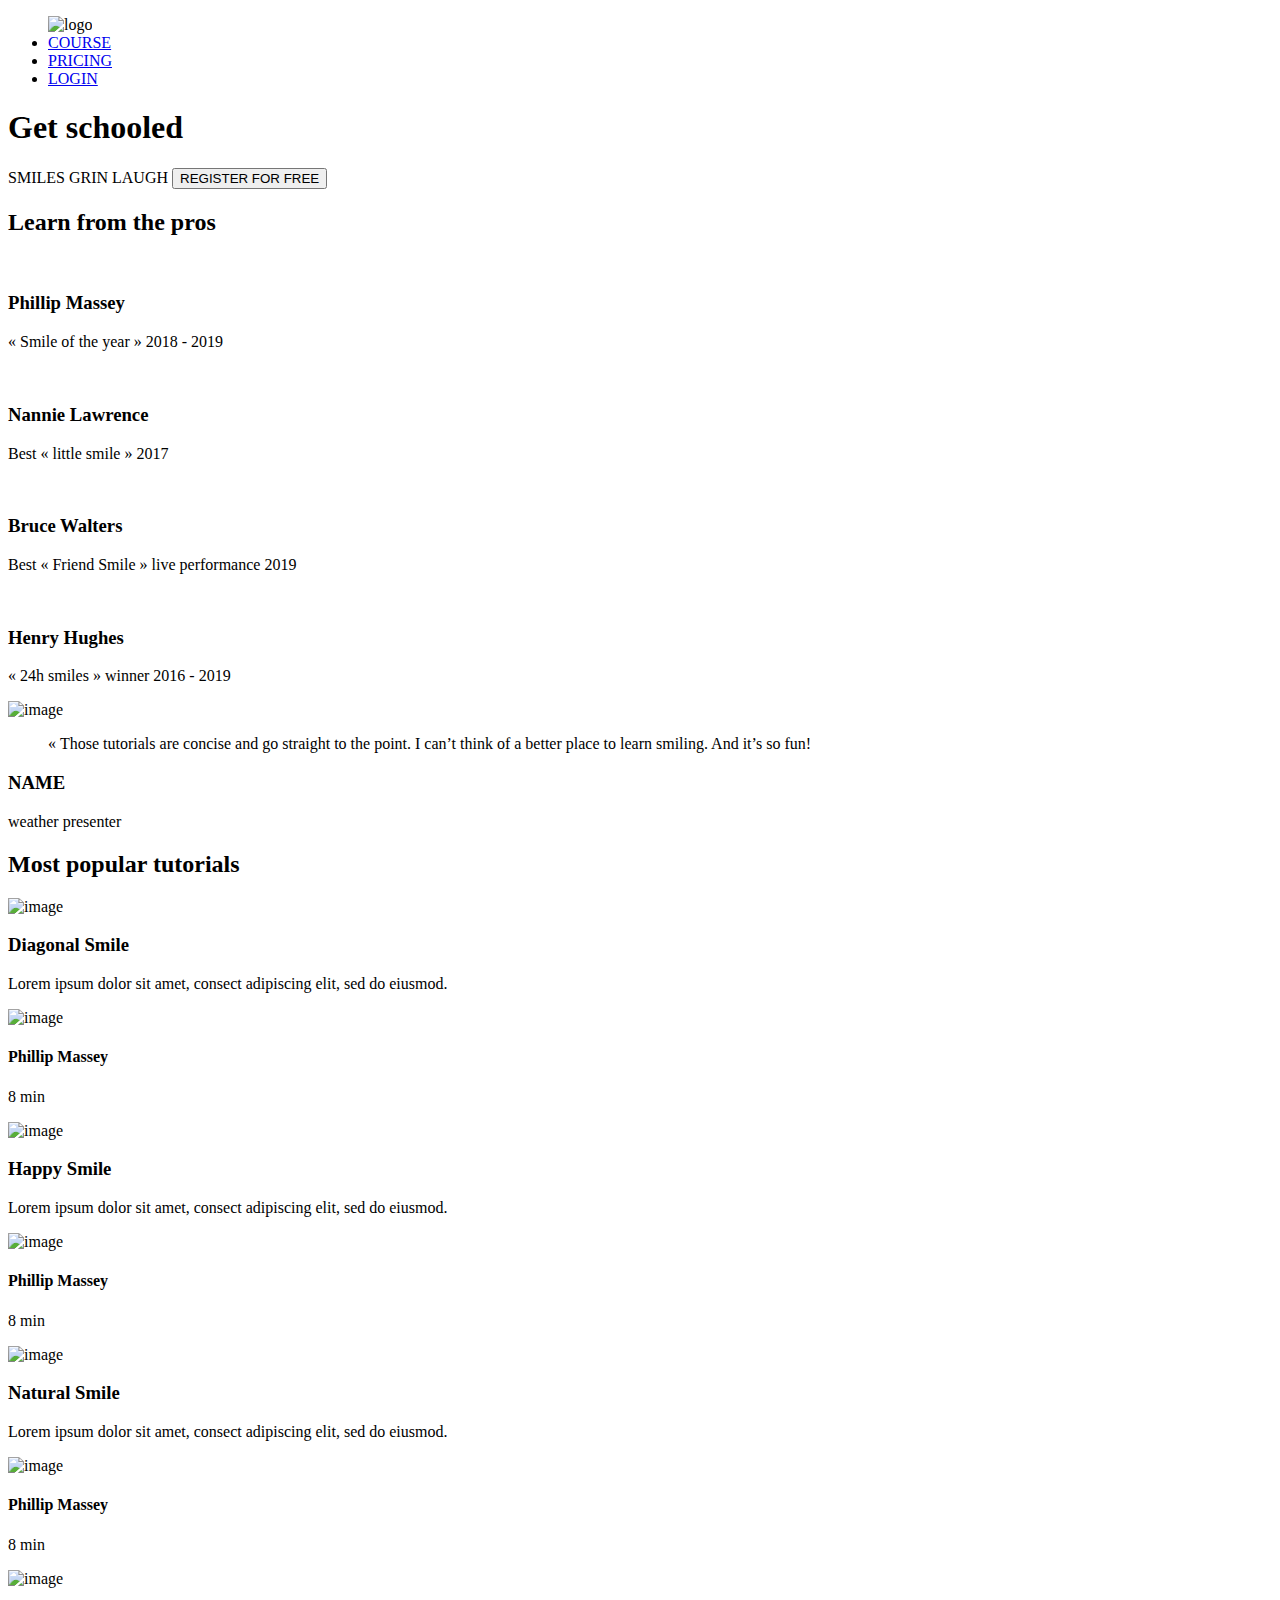
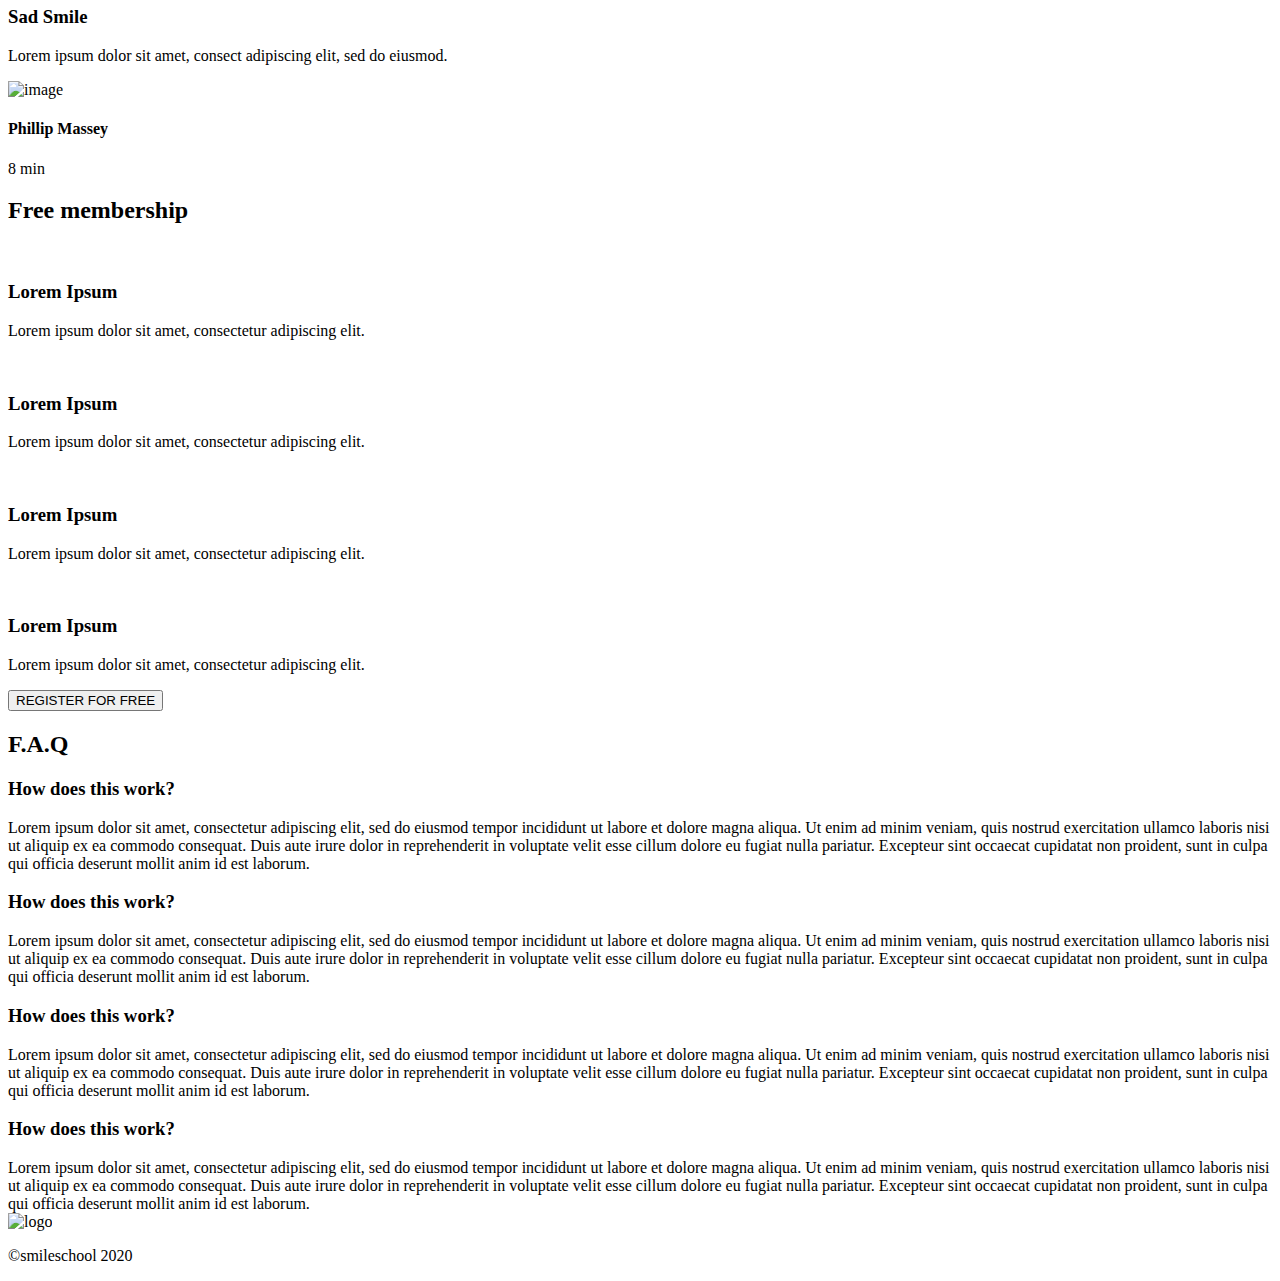
==== css_advanced/index.html @ a017277e "Add files via upload" ====
<!DOCTYPE html>
<html lang="en">
<head>
    <meta charset="UTF-8">
    <meta name="viewport" content="width=device-width, initial-scale=1.0">
    <script src="https://kit.fontawesome.com/4a2b055604.js" crossorigin="anonymous"></script>
    <title>Document</title>
</head>
<body>
    <header>
        <nav>
          
            <ul>
                <img src="c:\Users\munet\AppData\Local\Temp\800cd66a-c63d-4a58-bdb7-96eef13dbc67_2d6ece16dd7ab4ed2701047586bc80f0cb68835c.zip.c67\CSS Advanced\logo.png" alt="logo">
                <li><a href="#">COURSE</a></li>
                <li><a href="#">PRICING</a></li>
                <li><a href="#">LOGIN</a></li>
            </ul>
        </nav>
        
    </header>
    <main>
        <section>
            <div>
                <h1>Get schooled</h1>
                <span>SMILES</span>
                <span>GRIN</span>
                <span>LAUGH</span>
                <button>REGISTER FOR FREE</button>
            </div>
            <div>
                <h2>Learn from the pros</h2>
                <div>
                    <div>
                        <img src="c:\Users\munet\AppData\Local\Temp\96bea173-04c6-4a2e-b7dc-cd25fe912292_2d6ece16dd7ab4ed2701047586bc80f0cb68835c.zip.292\CSS Advanced\1.png" alt="">
                        <h3>Phillip Massey</h3>
                        <p>« Smile of the year » 2018 - 2019</p>
                    </div>
                    <div>
                        <img src="c:\Users\munet\AppData\Local\Temp\59a875ab-2be9-4fa0-be92-eab9b960f059_2d6ece16dd7ab4ed2701047586bc80f0cb68835c.zip.059\CSS Advanced\3.png" alt="">
                        <h3>Nannie Lawrence</h3>
                        <p>Best « little smile » 2017</p>
                    </div>
                    <div>
                        <img src="c:\Users\munet\AppData\Local\Temp\69774f50-a63a-40a7-84a4-a86f1f5e0fb7_2d6ece16dd7ab4ed2701047586bc80f0cb68835c.zip.fb7\CSS Advanced\2.png" alt="">
                        <h3>Bruce Walters</h3>
                        <p>Best « Friend Smile » live performance 2019</p>
                    </div>
                    <div>
                        <img src="c:\Users\munet\AppData\Local\Temp\44358c73-e317-49d7-891f-0f48a81f8e85_2d6ece16dd7ab4ed2701047586bc80f0cb68835c.zip.e85\CSS Advanced\4.png" alt="">
                        <h3>Henry Hughes</h3>
                        <p>« 24h smiles » winner 2016 - 2019</p>
                    </div>
                </div>
            </div>
        </section>
        <section>
            <div>
                <img src="c:\Users\munet\AppData\Local\Temp\f319bc6b-65b4-43c5-8934-c0184484c699_2d6ece16dd7ab4ed2701047586bc80f0cb68835c.zip.699\CSS Advanced\5.png" alt="image">
            </div>
            <div>
                <blockquote>« Those tutorials are concise and go straight to the point. I can’t think of a better place to learn smiling. And it’s so fun!</blockquote>
                <h3>NAME</h3>
                <P>weather presenter</P>
            </div>
        </section>
        <section>
            <h2>Most popular tutorials</h2>
            <div>
                <img src="c:\Users\munet\AppData\Local\Temp\efe8be16-5920-43f3-8a07-90131d76657a_2d6ece16dd7ab4ed2701047586bc80f0cb68835c.zip.57a\CSS Advanced\9.png" alt="image">
                <h3>Diagonal Smile</h3>
                <p>Lorem ipsum dolor sit amet, consect adipiscing elit, sed do eiusmod.</p>
                <div>
                    <img src="c:\Users\munet\AppData\Local\Temp\743fcb53-8c17-43a7-a250-5d879139a632_2d6ece16dd7ab4ed2701047586bc80f0cb68835c.zip.632\CSS Advanced\1.png" alt="image">
                    <h4>Phillip Massey</h4>
                </div>
                <div>
                    <div><i class="fa-solid fa-star"></i></div>
                    <div><i class="fa-solid fa-star"></i></div>
                    <div><i class="fa-solid fa-star"></i></div>
                    <div><i class="fa-solid fa-star"></i></div>
                    <div><i class="fa-solid fa-star"></i></div>
                </div>
                <p>8 min</p>
            </div>
            <div>
                <img src="c:\Users\munet\AppData\Local\Temp\f6bf8fd9-3eed-4bfc-9815-db2c2f829011_2d6ece16dd7ab4ed2701047586bc80f0cb68835c.zip.011\CSS Advanced\6.png" alt="image">
                <h3>Happy Smile</h3>
                <p>Lorem ipsum dolor sit amet, consect adipiscing elit, sed do eiusmod.</p>
                <div>
                    <img src="c:\Users\munet\AppData\Local\Temp\743fcb53-8c17-43a7-a250-5d879139a632_2d6ece16dd7ab4ed2701047586bc80f0cb68835c.zip.632\CSS Advanced\1.png" alt="image">
                    <h4>Phillip Massey</h4>
                </div>
                <div>
                    <div><i class="fa-solid fa-star"></i></div>
                    <div><i class="fa-solid fa-star"></i></div>
                    <div><i class="fa-solid fa-star"></i></div>
                    <div><i class="fa-solid fa-star"></i></div>
                    <div><i class="fa-solid fa-star"></i></div>
                </div>
                <p>8 min</p>
            </div>
            <div>
                <img src="c:\Users\munet\AppData\Local\Temp\0ae0c348-5226-4e72-bc40-082b74a8f2d7_2d6ece16dd7ab4ed2701047586bc80f0cb68835c.zip.2d7\CSS Advanced\8.png" alt="image">
                <h3>Natural Smile</h3>
                <p>Lorem ipsum dolor sit amet, consect adipiscing elit, sed do eiusmod.</p>
                <div>
                    <img src="c:\Users\munet\AppData\Local\Temp\743fcb53-8c17-43a7-a250-5d879139a632_2d6ece16dd7ab4ed2701047586bc80f0cb68835c.zip.632\CSS Advanced\1.png" alt="image">
                    <h4>Phillip Massey</h4>
                </div>
                <div>
                    <div><i class="fa-solid fa-star"></i></div>
                    <div><i class="fa-solid fa-star"></i></div>
                    <div><i class="fa-solid fa-star"></i></div>
                    <div><i class="fa-solid fa-star"></i></div>
                    <div><i class="fa-solid fa-star"></i></div>
                </div>
                <p>8 min</p>
            </div>
            <div>
                <img src="c:\Users\munet\AppData\Local\Temp\2eabde3d-87f3-4eb7-9698-4e3e501573b3_2d6ece16dd7ab4ed2701047586bc80f0cb68835c.zip.3b3\CSS Advanced\7.png" alt="image">
                <h3>Sad Smile</h3>
                <p>Lorem ipsum dolor sit amet, consect adipiscing elit, sed do eiusmod.</p>
                <div>
                    <img src="c:\Users\munet\AppData\Local\Temp\743fcb53-8c17-43a7-a250-5d879139a632_2d6ece16dd7ab4ed2701047586bc80f0cb68835c.zip.632\CSS Advanced\1.png" alt="image">
                    <h4>Phillip Massey</h4>
                </div>
                <div>
                    <div><i class="fa-solid fa-star"></i></div>
                    <div><i class="fa-solid fa-star"></i></div>
                    <div><i class="fa-solid fa-star"></i></div>
                    <div><i class="fa-solid fa-star"></i></div>
                    <div><i class="fa-solid fa-star"></i></div>
                </div>
                <p>8 min</p>
            </div>
        </section>
        <section>
            <h2>Free membership</h2>
            <div>
                <img src="c:\Users\munet\AppData\Local\Temp\b0874e83-0f43-4e19-8b91-f30dffa28d03_2d6ece16dd7ab4ed2701047586bc80f0cb68835c.zip.d03\CSS Advanced\smile.png" alt="">
                <h3>Lorem Ipsum</h3>
                <p>Lorem ipsum dolor sit amet, consectetur adipiscing elit.</p>
            </div>
            <div>
                <img src="c:\Users\munet\AppData\Local\Temp\b0874e83-0f43-4e19-8b91-f30dffa28d03_2d6ece16dd7ab4ed2701047586bc80f0cb68835c.zip.d03\CSS Advanced\smile.png" alt="">
                <h3>Lorem Ipsum</h3>
                <p>Lorem ipsum dolor sit amet, consectetur adipiscing elit.</p>
            </div>
            <div>
                <img src="c:\Users\munet\AppData\Local\Temp\b0874e83-0f43-4e19-8b91-f30dffa28d03_2d6ece16dd7ab4ed2701047586bc80f0cb68835c.zip.d03\CSS Advanced\smile.png" alt="">
                <h3>Lorem Ipsum</h3>
                <p>Lorem ipsum dolor sit amet, consectetur adipiscing elit.</p>
            </div>
            <div>
                <img src="c:\Users\munet\AppData\Local\Temp\b0874e83-0f43-4e19-8b91-f30dffa28d03_2d6ece16dd7ab4ed2701047586bc80f0cb68835c.zip.d03\CSS Advanced\smile.png" alt="">
                <h3>Lorem Ipsum</h3>
                <p>Lorem ipsum dolor sit amet, consectetur adipiscing elit.</p>
            </div>
            <button>REGISTER FOR FREE</button>
        </section>
        <section>
            <h2>F.A.Q</h2>
            <div>
                <div>
                    <div>
                        <h3>How does this work?</h3>
                    </div>
                    <div>
                        Lorem ipsum dolor sit amet, consectetur adipiscing elit, sed do eiusmod tempor incididunt ut labore et dolore magna aliqua. Ut enim ad minim veniam, quis nostrud exercitation ullamco laboris nisi ut aliquip ex ea commodo consequat. Duis aute irure dolor in reprehenderit in voluptate velit esse cillum dolore eu fugiat nulla pariatur. Excepteur sint occaecat cupidatat non proident, sunt in culpa qui officia deserunt mollit anim id est laborum.
                    </div>

                    <div>
                        <h3>How does this work?</h3>
                    </div>
                    <div>
                        Lorem ipsum dolor sit amet, consectetur adipiscing elit, sed do eiusmod tempor incididunt ut labore et dolore magna aliqua. Ut enim ad minim veniam, quis nostrud exercitation ullamco laboris nisi ut aliquip ex ea commodo consequat. Duis aute irure dolor in reprehenderit in voluptate velit esse cillum dolore eu fugiat nulla pariatur. Excepteur sint occaecat cupidatat non proident, sunt in culpa qui officia deserunt mollit anim id est laborum.
                    </div>
                </div>
                <div>
                    <div>
                        <h3>How does this work?</h3>
                    </div>
                    <div>
                        Lorem ipsum dolor sit amet, consectetur adipiscing elit, sed do eiusmod tempor incididunt ut labore et dolore magna aliqua. Ut enim ad minim veniam, quis nostrud exercitation ullamco laboris nisi ut aliquip ex ea commodo consequat. Duis aute irure dolor in reprehenderit in voluptate velit esse cillum dolore eu fugiat nulla pariatur. Excepteur sint occaecat cupidatat non proident, sunt in culpa qui officia deserunt mollit anim id est laborum.
                    </div>
                    <div>
                        <h3>How does this work?</h3>
                    </div>
                    <div>
                        Lorem ipsum dolor sit amet, consectetur adipiscing elit, sed do eiusmod tempor incididunt ut labore et dolore magna aliqua. Ut enim ad minim veniam, quis nostrud exercitation ullamco laboris nisi ut aliquip ex ea commodo consequat. Duis aute irure dolor in reprehenderit in voluptate velit esse cillum dolore eu fugiat nulla pariatur. Excepteur sint occaecat cupidatat non proident, sunt in culpa qui officia deserunt mollit anim id est laborum.
                    </div>
                </div>
            </div>
        </section>
    </main>
    <footer>
        <section>
            <div>
                <img src="c:\Users\munet\AppData\Local\Temp\8b875e46-187e-4f89-a385-5d4a608ece50_2d6ece16dd7ab4ed2701047586bc80f0cb68835c.zip.e50\CSS Advanced\logo.png" alt="logo">
                <div>
                    <i class="fa-brands fa-facebook"></i>
                    <i class="fa-brands fa-twitter"></i>
                    <i class="fa-brands fa-instagram"></i>
                </div>
            </div>
            <p>©smileschool 2020</p>
        </section>
    </footer>
</body>
</html>
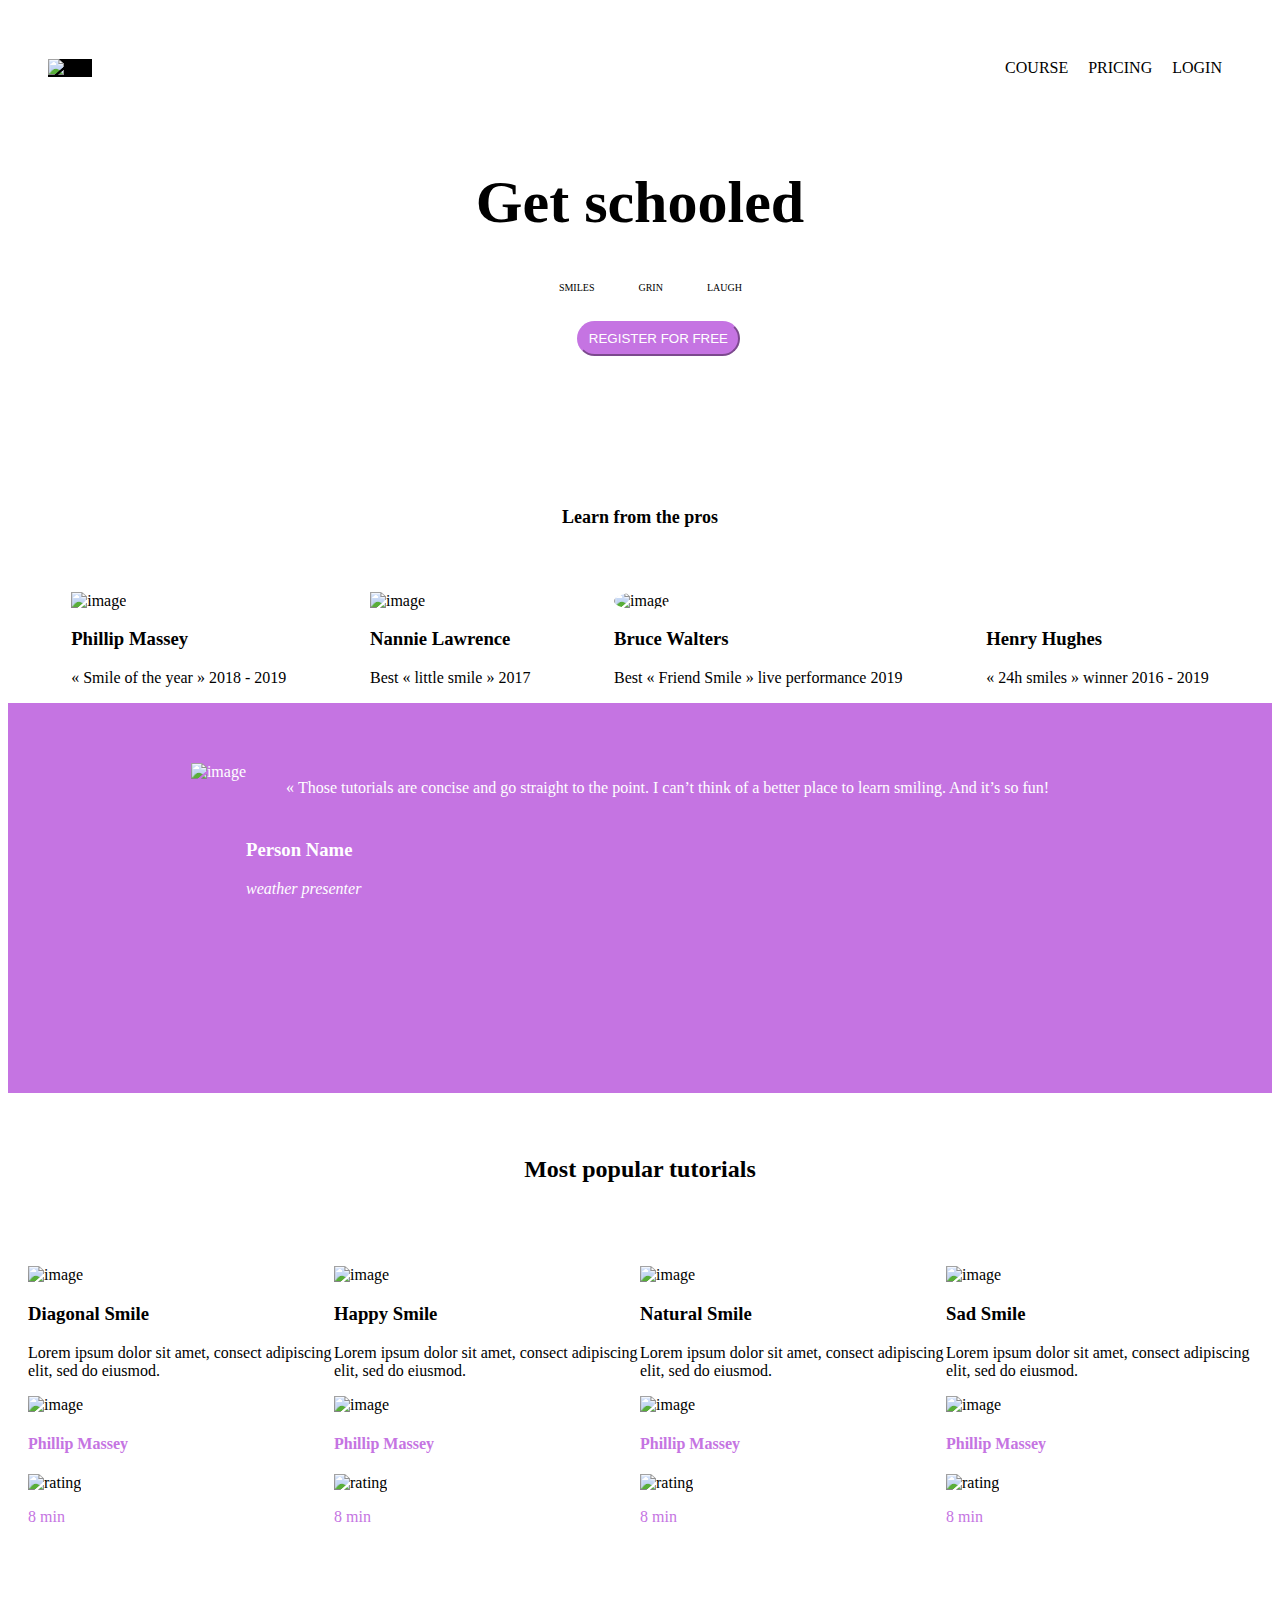
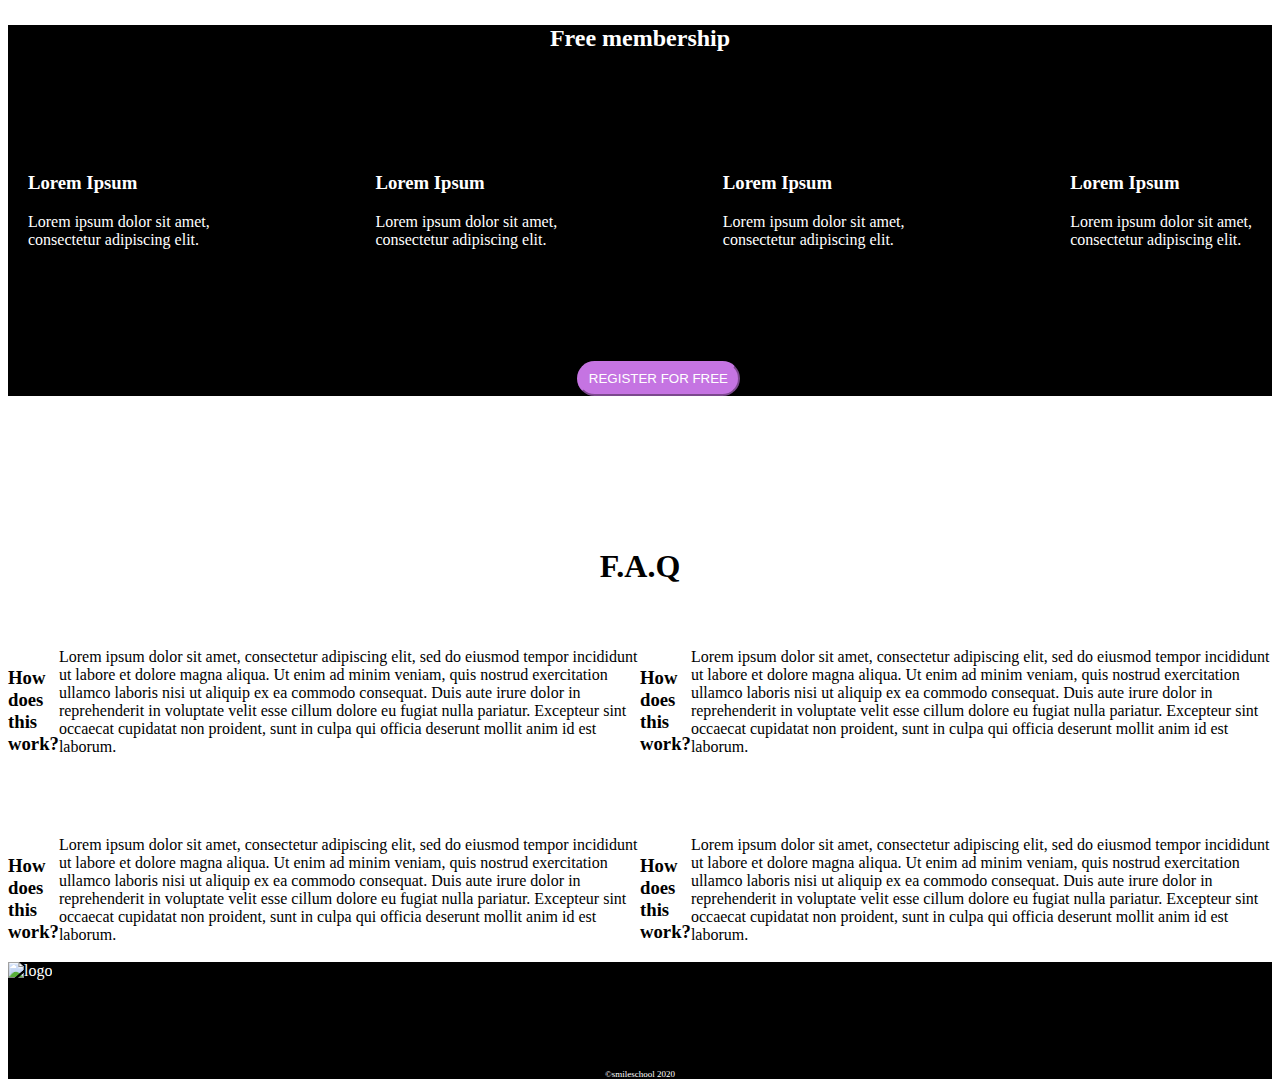
==== commit 713e99ec: "Add files via upload" ====
--- a/css_advanced/index.html
+++ b/css_advanced/index.html
@@ -5,164 +5,155 @@
     <meta name="viewport" content="width=device-width, initial-scale=1.0">
     <script src="https://kit.fontawesome.com/4a2b055604.js" crossorigin="anonymous"></script>
     <title>Document</title>
+
+    <link rel="stylesheet" href="reset.css">
+    <link rel="stylesheet" href="styles.css">
+    
 </head>
 <body>
     <header>
         <nav>
-          
-            <ul>
-                <img src="c:\Users\munet\AppData\Local\Temp\800cd66a-c63d-4a58-bdb7-96eef13dbc67_2d6ece16dd7ab4ed2701047586bc80f0cb68835c.zip.c67\CSS Advanced\logo.png" alt="logo">
-                <li><a href="#">COURSE</a></li>
-                <li><a href="#">PRICING</a></li>
-                <li><a href="#">LOGIN</a></li>
-            </ul>
+             
+            <img style="background-color: black;" src="c:\Users\munet\AppData\Local\Temp\4fc7e7a5-821a-4a8c-acf6-85e53ba4e4fe_2d6ece16dd7ab4ed2701047586bc80f0cb68835c.zip.4fe\CSS Advanced\logo.png" alt="logo">
+            <a style="margin-left: auto;" href="#">COURSE</a>
+            <a href="#">PRICING</a>
+            <a href="#">LOGIN</a>
+            
         </nav>
         
     </header>
     <main>
-        <section>
+        <sections class="Leading">
             <div>
                 <h1>Get schooled</h1>
-                <span>SMILES</span>
+                <span style="margin-left: 42%;">SMILES</span>
                 <span>GRIN</span>
                 <span>LAUGH</span>
                 <button>REGISTER FOR FREE</button>
             </div>
             <div>
                 <h2>Learn from the pros</h2>
-                <div>
-                    <div>
-                        <img src="c:\Users\munet\AppData\Local\Temp\96bea173-04c6-4a2e-b7dc-cd25fe912292_2d6ece16dd7ab4ed2701047586bc80f0cb68835c.zip.292\CSS Advanced\1.png" alt="">
+                <div class="names">
+                    <div>
+                        <img src="c:\Users\munet\AppData\Local\Temp\d5c36d46-5eec-4e6f-975c-0aa4881a7a3d_2d6ece16dd7ab4ed2701047586bc80f0cb68835c.zip.a3d\CSS Advanced\1.png" alt="image">
                         <h3>Phillip Massey</h3>
                         <p>« Smile of the year » 2018 - 2019</p>
                     </div>
                     <div>
-                        <img src="c:\Users\munet\AppData\Local\Temp\59a875ab-2be9-4fa0-be92-eab9b960f059_2d6ece16dd7ab4ed2701047586bc80f0cb68835c.zip.059\CSS Advanced\3.png" alt="">
+                        <img src="c:\Users\munet\AppData\Local\Temp\7e6cc61d-9881-4668-a5a4-675fa2607ec1_2d6ece16dd7ab4ed2701047586bc80f0cb68835c.zip.ec1\CSS Advanced\3.png" alt="image">
                         <h3>Nannie Lawrence</h3>
                         <p>Best « little smile » 2017</p>
                     </div>
                     <div>
-                        <img src="c:\Users\munet\AppData\Local\Temp\69774f50-a63a-40a7-84a4-a86f1f5e0fb7_2d6ece16dd7ab4ed2701047586bc80f0cb68835c.zip.fb7\CSS Advanced\2.png" alt="">
+                        <img style="border-radius: 100%;" src="c:\Users\munet\AppData\Local\Temp\0a2625d6-29a0-4417-aab2-280e87cf6f95_2d6ece16dd7ab4ed2701047586bc80f0cb68835c.zip.f95\CSS Advanced\2.png" alt="image">
                         <h3>Bruce Walters</h3>
                         <p>Best « Friend Smile » live performance 2019</p>
                     </div>
                     <div>
-                        <img src="c:\Users\munet\AppData\Local\Temp\44358c73-e317-49d7-891f-0f48a81f8e85_2d6ece16dd7ab4ed2701047586bc80f0cb68835c.zip.e85\CSS Advanced\4.png" alt="">
+                        <img src="c:\Users\munet\AppData\Local\Temp\24183552-f9eb-4189-8b8e-a5b2abd81ca5_2d6ece16dd7ab4ed2701047586bc80f0cb68835c.zip.ca5\CSS Advanced\4.png" alt="">
                         <h3>Henry Hughes</h3>
                         <p>« 24h smiles » winner 2016 - 2019</p>
                     </div>
                 </div>
             </div>
         </section>
-        <section>
-            <div>
-                <img src="c:\Users\munet\AppData\Local\Temp\f319bc6b-65b4-43c5-8934-c0184484c699_2d6ece16dd7ab4ed2701047586bc80f0cb68835c.zip.699\CSS Advanced\5.png" alt="image">
+        <section class="weather">
+            <div>
+                <img src="c:\Users\munet\AppData\Local\Temp\42d51abd-1175-4e2b-863f-7a66f512fa48_2d6ece16dd7ab4ed2701047586bc80f0cb68835c.zip.a48\CSS Advanced\5.png" alt="image">
             </div>
             <div>
                 <blockquote>« Those tutorials are concise and go straight to the point. I can’t think of a better place to learn smiling. And it’s so fun!</blockquote>
-                <h3>NAME</h3>
+                <h3>Person Name</h3>
                 <P>weather presenter</P>
             </div>
         </section>
-        <section>
+        <section class="tutorial">
             <h2>Most popular tutorials</h2>
-            <div>
-                <img src="c:\Users\munet\AppData\Local\Temp\efe8be16-5920-43f3-8a07-90131d76657a_2d6ece16dd7ab4ed2701047586bc80f0cb68835c.zip.57a\CSS Advanced\9.png" alt="image">
-                <h3>Diagonal Smile</h3>
-                <p>Lorem ipsum dolor sit amet, consect adipiscing elit, sed do eiusmod.</p>
-                <div>
-                    <img src="c:\Users\munet\AppData\Local\Temp\743fcb53-8c17-43a7-a250-5d879139a632_2d6ece16dd7ab4ed2701047586bc80f0cb68835c.zip.632\CSS Advanced\1.png" alt="image">
-                    <h4>Phillip Massey</h4>
-                </div>
-                <div>
-                    <div><i class="fa-solid fa-star"></i></div>
-                    <div><i class="fa-solid fa-star"></i></div>
-                    <div><i class="fa-solid fa-star"></i></div>
-                    <div><i class="fa-solid fa-star"></i></div>
-                    <div><i class="fa-solid fa-star"></i></div>
-                </div>
-                <p>8 min</p>
-            </div>
-            <div>
-                <img src="c:\Users\munet\AppData\Local\Temp\f6bf8fd9-3eed-4bfc-9815-db2c2f829011_2d6ece16dd7ab4ed2701047586bc80f0cb68835c.zip.011\CSS Advanced\6.png" alt="image">
-                <h3>Happy Smile</h3>
-                <p>Lorem ipsum dolor sit amet, consect adipiscing elit, sed do eiusmod.</p>
-                <div>
-                    <img src="c:\Users\munet\AppData\Local\Temp\743fcb53-8c17-43a7-a250-5d879139a632_2d6ece16dd7ab4ed2701047586bc80f0cb68835c.zip.632\CSS Advanced\1.png" alt="image">
-                    <h4>Phillip Massey</h4>
-                </div>
-                <div>
-                    <div><i class="fa-solid fa-star"></i></div>
-                    <div><i class="fa-solid fa-star"></i></div>
-                    <div><i class="fa-solid fa-star"></i></div>
-                    <div><i class="fa-solid fa-star"></i></div>
-                    <div><i class="fa-solid fa-star"></i></div>
-                </div>
-                <p>8 min</p>
-            </div>
-            <div>
-                <img src="c:\Users\munet\AppData\Local\Temp\0ae0c348-5226-4e72-bc40-082b74a8f2d7_2d6ece16dd7ab4ed2701047586bc80f0cb68835c.zip.2d7\CSS Advanced\8.png" alt="image">
-                <h3>Natural Smile</h3>
-                <p>Lorem ipsum dolor sit amet, consect adipiscing elit, sed do eiusmod.</p>
-                <div>
-                    <img src="c:\Users\munet\AppData\Local\Temp\743fcb53-8c17-43a7-a250-5d879139a632_2d6ece16dd7ab4ed2701047586bc80f0cb68835c.zip.632\CSS Advanced\1.png" alt="image">
-                    <h4>Phillip Massey</h4>
-                </div>
-                <div>
-                    <div><i class="fa-solid fa-star"></i></div>
-                    <div><i class="fa-solid fa-star"></i></div>
-                    <div><i class="fa-solid fa-star"></i></div>
-                    <div><i class="fa-solid fa-star"></i></div>
-                    <div><i class="fa-solid fa-star"></i></div>
-                </div>
-                <p>8 min</p>
-            </div>
-            <div>
-                <img src="c:\Users\munet\AppData\Local\Temp\2eabde3d-87f3-4eb7-9698-4e3e501573b3_2d6ece16dd7ab4ed2701047586bc80f0cb68835c.zip.3b3\CSS Advanced\7.png" alt="image">
-                <h3>Sad Smile</h3>
-                <p>Lorem ipsum dolor sit amet, consect adipiscing elit, sed do eiusmod.</p>
-                <div>
-                    <img src="c:\Users\munet\AppData\Local\Temp\743fcb53-8c17-43a7-a250-5d879139a632_2d6ece16dd7ab4ed2701047586bc80f0cb68835c.zip.632\CSS Advanced\1.png" alt="image">
-                    <h4>Phillip Massey</h4>
-                </div>
-                <div>
-                    <div><i class="fa-solid fa-star"></i></div>
-                    <div><i class="fa-solid fa-star"></i></div>
-                    <div><i class="fa-solid fa-star"></i></div>
-                    <div><i class="fa-solid fa-star"></i></div>
-                    <div><i class="fa-solid fa-star"></i></div>
-                </div>
-                <p>8 min</p>
-            </div>
-        </section>
-        <section>
+            <div class="smile">
+                <div>
+                    <img src="c:\Users\munet\AppData\Local\Temp\df44b4ef-edd9-4469-977e-63a2d1a3bb79_2d6ece16dd7ab4ed2701047586bc80f0cb68835c.zip.b79\CSS Advanced\9.png" alt="image">
+                    <h3>Diagonal Smile</h3>
+                    <p>Lorem ipsum dolor sit amet, consect adipiscing elit, sed do eiusmod.</p>
+                    <div>
+                        <img style="width: 10%;" src="c:\Users\munet\AppData\Local\Temp\5c21e34d-6a08-4c38-bbca-7b91093b1b6b_2d6ece16dd7ab4ed2701047586bc80f0cb68835c.zip.b6b\CSS Advanced\1.png" alt="image">
+                        <h4 style="color: rgb(197, 116, 226);">Phillip Massey</h4>
+                    </div>
+                    <div>
+                        <img src="c:\Users\munet\AppData\Local\Temp\6258a6c6-7dbe-4791-9cf8-397c38db332a_2d6ece16dd7ab4ed2701047586bc80f0cb68835c.zip.32a\CSS Advanced\rating.png" alt="rating">
+                    </div>
+                    <p style="color: rgb(197, 116, 226);">8 min</p>
+                </div>
+                <div>
+                    <img src="c:\Users\munet\AppData\Local\Temp\c6349ba8-af91-485f-aaa1-2c47e4d6af8d_2d6ece16dd7ab4ed2701047586bc80f0cb68835c.zip.f8d\CSS Advanced\6.png" alt="image">
+                    <h3>Happy Smile</h3>
+                    <p>Lorem ipsum dolor sit amet, consect adipiscing elit, sed do eiusmod.</p>
+                    <div>
+                        <img style="width: 10%;" src="c:\Users\munet\AppData\Local\Temp\5c21e34d-6a08-4c38-bbca-7b91093b1b6b_2d6ece16dd7ab4ed2701047586bc80f0cb68835c.zip.b6b\CSS Advanced\1.png" alt="image">
+                        <h4 style="color: rgb(197, 116, 226);">Phillip Massey</h4>
+                    </div>
+                    <div>
+                        <img src="c:\Users\munet\AppData\Local\Temp\6258a6c6-7dbe-4791-9cf8-397c38db332a_2d6ece16dd7ab4ed2701047586bc80f0cb68835c.zip.32a\CSS Advanced\rating.png" alt="rating">
+                    </div>
+                    <p style="color: rgb(197, 116, 226);">8 min</p>
+                </div>
+                <div>
+                    <img src="c:\Users\munet\AppData\Local\Temp\6c9e5447-d79c-4849-bf54-9e729d36a893_2d6ece16dd7ab4ed2701047586bc80f0cb68835c.zip.893\CSS Advanced\8.png" alt="image">
+                    <h3>Natural Smile</h3>
+                    <p>Lorem ipsum dolor sit amet, consect adipiscing elit, sed do eiusmod.</p>
+                    <div>
+                        <img style="width: 10%;" src="c:\Users\munet\AppData\Local\Temp\5c21e34d-6a08-4c38-bbca-7b91093b1b6b_2d6ece16dd7ab4ed2701047586bc80f0cb68835c.zip.b6b\CSS Advanced\1.png" alt="image">
+                        <h4 style="color: rgb(197, 116, 226);">Phillip Massey</h4>
+                    </div>
+                    <div>
+                        <img src="c:\Users\munet\AppData\Local\Temp\6258a6c6-7dbe-4791-9cf8-397c38db332a_2d6ece16dd7ab4ed2701047586bc80f0cb68835c.zip.32a\CSS Advanced\rating.png" alt="rating">
+                    </div>
+                    <p style="color: rgb(197, 116, 226);">8 min</p>
+                </div>
+                <div>
+                    <img src="c:\Users\munet\AppData\Local\Temp\07a5b28d-484b-4598-8a20-ec2e8c2d408b_2d6ece16dd7ab4ed2701047586bc80f0cb68835c.zip.08b\CSS Advanced\7.png" alt="image">
+                    <h3>Sad Smile</h3>
+                    <p>Lorem ipsum dolor sit amet, consect adipiscing elit, sed do eiusmod.</p>
+                    <div>
+                        <img style="width: 10%;" src="c:\Users\munet\AppData\Local\Temp\5c21e34d-6a08-4c38-bbca-7b91093b1b6b_2d6ece16dd7ab4ed2701047586bc80f0cb68835c.zip.b6b\CSS Advanced\1.png" alt="image">
+                        <h4 style="color: rgb(197, 116, 226);">Phillip Massey</h4>
+                    </div>
+                    <div>
+                        <img src="c:\Users\munet\AppData\Local\Temp\6258a6c6-7dbe-4791-9cf8-397c38db332a_2d6ece16dd7ab4ed2701047586bc80f0cb68835c.zip.32a\CSS Advanced\rating.png" alt="rating">
+                    </div>
+                    <p style="color: rgb(197, 116, 226);">8 min</p>
+                </div>
+            </div>
+        </section>
+        <section class="membership">
             <h2>Free membership</h2>
-            <div>
-                <img src="c:\Users\munet\AppData\Local\Temp\b0874e83-0f43-4e19-8b91-f30dffa28d03_2d6ece16dd7ab4ed2701047586bc80f0cb68835c.zip.d03\CSS Advanced\smile.png" alt="">
-                <h3>Lorem Ipsum</h3>
-                <p>Lorem ipsum dolor sit amet, consectetur adipiscing elit.</p>
-            </div>
-            <div>
-                <img src="c:\Users\munet\AppData\Local\Temp\b0874e83-0f43-4e19-8b91-f30dffa28d03_2d6ece16dd7ab4ed2701047586bc80f0cb68835c.zip.d03\CSS Advanced\smile.png" alt="">
-                <h3>Lorem Ipsum</h3>
-                <p>Lorem ipsum dolor sit amet, consectetur adipiscing elit.</p>
-            </div>
-            <div>
-                <img src="c:\Users\munet\AppData\Local\Temp\b0874e83-0f43-4e19-8b91-f30dffa28d03_2d6ece16dd7ab4ed2701047586bc80f0cb68835c.zip.d03\CSS Advanced\smile.png" alt="">
-                <h3>Lorem Ipsum</h3>
-                <p>Lorem ipsum dolor sit amet, consectetur adipiscing elit.</p>
-            </div>
-            <div>
-                <img src="c:\Users\munet\AppData\Local\Temp\b0874e83-0f43-4e19-8b91-f30dffa28d03_2d6ece16dd7ab4ed2701047586bc80f0cb68835c.zip.d03\CSS Advanced\smile.png" alt="">
-                <h3>Lorem Ipsum</h3>
-                <p>Lorem ipsum dolor sit amet, consectetur adipiscing elit.</p>
+            <div class="smiley">
+                <div>
+                    <img src="c:\Users\munet\AppData\Local\Temp\43de2881-6776-4397-9c8d-cc721153cedd_2d6ece16dd7ab4ed2701047586bc80f0cb68835c.zip.edd\CSS Advanced\smile.png" alt="">
+                    <h3>Lorem Ipsum</h3>
+                    <p>Lorem ipsum dolor sit amet,<br> consectetur adipiscing elit.</p>
+                </div>
+                <div>
+                    <img src="c:\Users\munet\AppData\Local\Temp\43de2881-6776-4397-9c8d-cc721153cedd_2d6ece16dd7ab4ed2701047586bc80f0cb68835c.zip.edd\CSS Advanced\smile.png" alt="">
+                    <h3>Lorem Ipsum</h3>
+                    <p>Lorem ipsum dolor sit amet,<br> consectetur adipiscing elit.</p>
+                </div>
+                <div>
+                    <img src="c:\Users\munet\AppData\Local\Temp\43de2881-6776-4397-9c8d-cc721153cedd_2d6ece16dd7ab4ed2701047586bc80f0cb68835c.zip.edd\CSS Advanced\smile.png" alt="">
+                    <h3>Lorem Ipsum</h3>
+                    <p>Lorem ipsum dolor sit amet,<br> consectetur adipiscing elit.</p>
+                </div>
+                <div>
+                    <img src="c:\Users\munet\AppData\Local\Temp\43de2881-6776-4397-9c8d-cc721153cedd_2d6ece16dd7ab4ed2701047586bc80f0cb68835c.zip.edd\CSS Advanced\smile.png" alt="">
+                    <h3>Lorem Ipsum</h3>
+                    <p>Lorem ipsum dolor sit amet,<br> consectetur adipiscing elit.</p>
+                </div>
             </div>
             <button>REGISTER FOR FREE</button>
         </section>
-        <section>
+        <section class="work">
             <h2>F.A.Q</h2>
             <div>
-                <div>
+                <div class="first">
                     <div>
                         <h3>How does this work?</h3>
                     </div>
@@ -177,7 +168,7 @@
                         Lorem ipsum dolor sit amet, consectetur adipiscing elit, sed do eiusmod tempor incididunt ut labore et dolore magna aliqua. Ut enim ad minim veniam, quis nostrud exercitation ullamco laboris nisi ut aliquip ex ea commodo consequat. Duis aute irure dolor in reprehenderit in voluptate velit esse cillum dolore eu fugiat nulla pariatur. Excepteur sint occaecat cupidatat non proident, sunt in culpa qui officia deserunt mollit anim id est laborum.
                     </div>
                 </div>
-                <div>
+                <div class="second">
                     <div>
                         <h3>How does this work?</h3>
                     </div>
@@ -195,16 +186,16 @@
         </section>
     </main>
     <footer>
-        <section>
-            <div>
-                <img src="c:\Users\munet\AppData\Local\Temp\8b875e46-187e-4f89-a385-5d4a608ece50_2d6ece16dd7ab4ed2701047586bc80f0cb68835c.zip.e50\CSS Advanced\logo.png" alt="logo">
-                <div>
-                    <i class="fa-brands fa-facebook"></i>
+        <section class="footer">
+            <div>
+                <img style="background-color: black;" src="c:\Users\munet\AppData\Local\Temp\4fc7e7a5-821a-4a8c-acf6-85e53ba4e4fe_2d6ece16dd7ab4ed2701047586bc80f0cb68835c.zip.4fe\CSS Advanced\logo.png" alt="logo">
+                <div class="social">
+                    <i style="margin-left: auto;" class="fa-brands fa-facebook"></i>
                     <i class="fa-brands fa-twitter"></i>
                     <i class="fa-brands fa-instagram"></i>
                 </div>
             </div>
-            <p>©smileschool 2020</p>
+            <p class="school">©smileschool 2020</p>
         </section>
     </footer>
 </body>
--- a/css_advanced/styles.css
+++ b/css_advanced/styles.css
@@ -0,0 +1,153 @@
+nav {
+    height: 40px;
+    display: flex;
+    align-items: center;
+    padding: 40px;
+}
+
+nav a {
+    text-decoration: none;
+    color: black;
+    margin: 10px;
+}
+
+.Leading {
+    height: 100vh;
+}
+
+.Leading h1 {
+    font-size: 60px;
+    font-weight: bold;
+    text-align: center;
+}
+
+.Leading span {
+    text-align: center;
+    padding: 20px;
+    font-size: x-small;
+    margin-bottom: 20%;
+}
+
+.Leading button {
+    display: flex;
+    padding: 8px 10px;
+    margin-left: 45%;
+    color: white;
+    border-radius: 20px;
+    margin-top: 2%;
+    margin-bottom: 12%;
+    background-color: rgb(197, 116, 226);
+    border-color: rgb(197, 116, 226);
+}
+
+.Leading h2 {
+    text-align: center;
+    font-size: large;
+    margin-bottom: 5%;
+}
+
+.names {
+    display: flex;
+    justify-content: space-between;
+    margin-left: 5%;
+    margin-right: 5%;
+}
+
+.weather {
+    background-color: rgb(197, 116, 226);
+    height: 30vh;
+    display: flex;
+    justify-content: center;
+    padding: 60px;
+    color: white;
+}
+
+.weather h3 {
+    font-weight: bold;
+    margin-top: 5%;
+    margin-right: 2%;
+}
+
+.weather p {
+    font-style: oblique;
+}
+
+.tutorial h2 {
+    text-align: center;
+    font-size: x-large;
+    margin-top: 5%;
+}
+
+.smile {
+    display: flex;
+    margin-top: 5%;
+    padding: 20px;
+}
+
+.membership {
+    background-color: black;
+    margin-bottom: 3%;
+}
+
+.membership h2 {
+    text-align: center;
+    font-size: x-large;
+    margin-top: 5%;
+    color: white;
+    background-color: black;
+}
+
+.smiley {
+    background-color: black;
+    color: white;
+    display: flex;
+    padding: 20px;
+    height: 20vh;
+    justify-content: space-between;
+}
+
+.membership button {
+    display: flex;
+    padding: 8px 10px;
+    margin-left: 45%;
+    color: white;
+    border-radius: 20px;
+    margin-top: 2%;
+    background-color: rgb(197, 116, 226);
+}
+
+.work h2 {
+    text-align: center;
+    font-size: xx-large;
+}
+
+.work h3 {
+    font-weight: bold;
+}
+
+.first {
+    display: flex;
+    margin-bottom: 5%;
+}
+
+.second {
+    display: flex;
+    flex: 50%;
+}
+
+.footer {
+    background-color: black;
+    color: white;
+}
+
+.social {
+    display: flex;
+    justify-content: end;
+    padding: 40px;
+}
+
+.school {
+    display: flex;
+    justify-content: center;
+    font-size: xx-small;
+}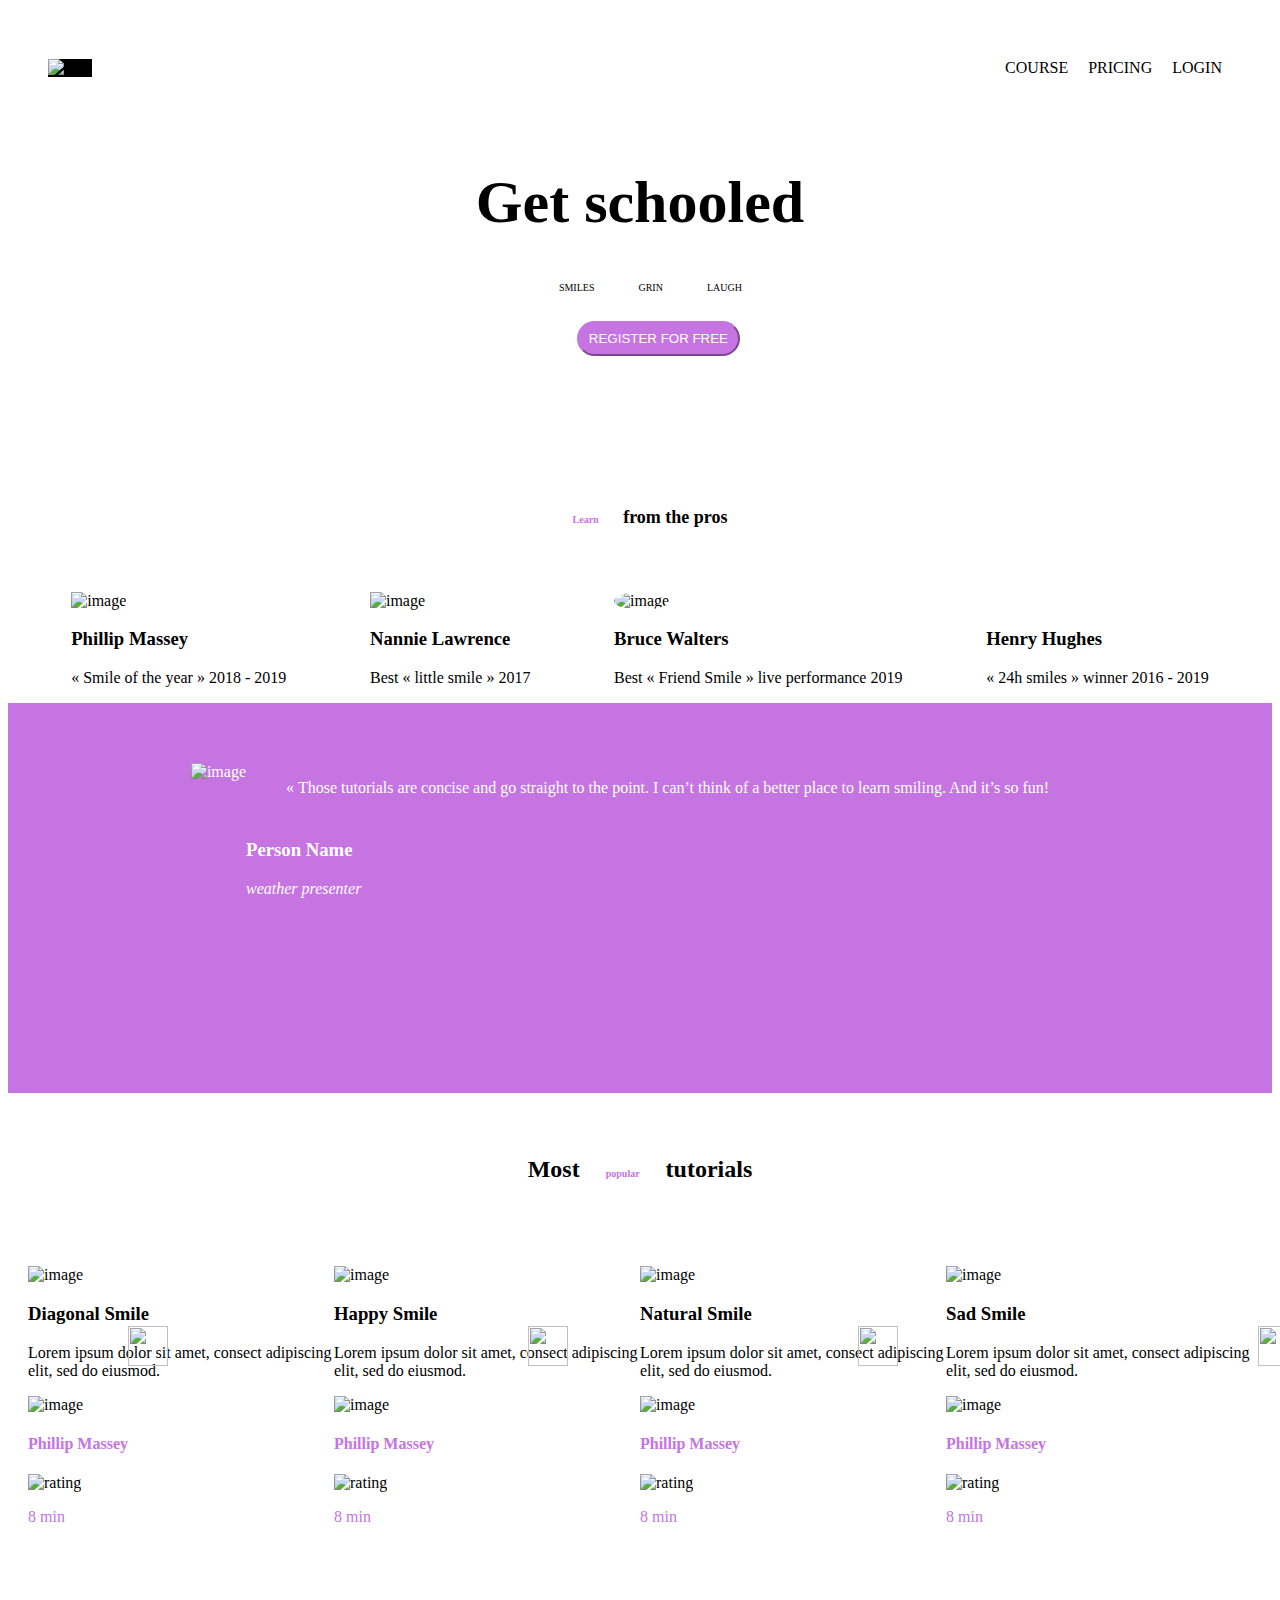
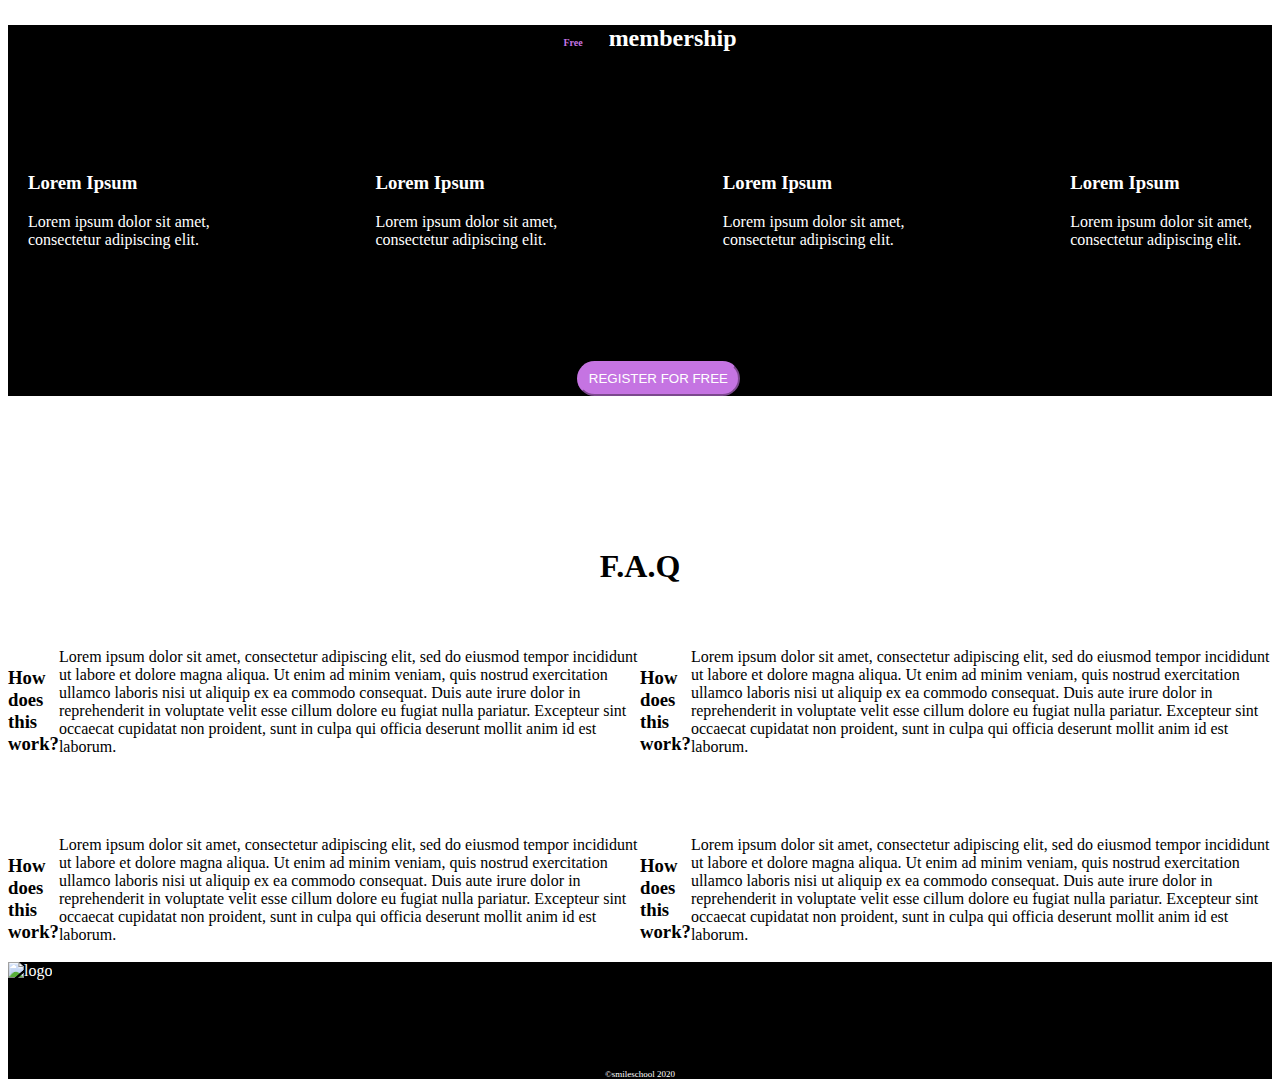
==== commit ca35e389: "Add files via upload" ====
--- a/css_advanced/index.html
+++ b/css_advanced/index.html
@@ -32,7 +32,7 @@
                 <button>REGISTER FOR FREE</button>
             </div>
             <div>
-                <h2>Learn from the pros</h2>
+                <h2><span class="learn">Learn</span> from the pros</h2>
                 <div class="names">
                     <div>
                         <img src="c:\Users\munet\AppData\Local\Temp\d5c36d46-5eec-4e6f-975c-0aa4881a7a3d_2d6ece16dd7ab4ed2701047586bc80f0cb68835c.zip.a3d\CSS Advanced\1.png" alt="image">
@@ -68,7 +68,7 @@
             </div>
         </section>
         <section class="tutorial">
-            <h2>Most popular tutorials</h2>
+            <h2>Most <span class="popular">popular</span> tutorials</h2>
             <div class="smile">
                 <div>
                     <img src="c:\Users\munet\AppData\Local\Temp\df44b4ef-edd9-4469-977e-63a2d1a3bb79_2d6ece16dd7ab4ed2701047586bc80f0cb68835c.zip.b79\CSS Advanced\9.png" alt="image">
@@ -122,10 +122,14 @@
                     </div>
                     <p style="color: rgb(197, 116, 226);">8 min</p>
                 </div>
+                <img class="play" src="c:\Users\munet\AppData\Local\Temp\3a3fd904-0eda-4d39-9855-4482d6bfc37b_2d6ece16dd7ab4ed2701047586bc80f0cb68835c.zip.37b\CSS Advanced\play.png" alt="">
+                <img class="playy" src="c:\Users\munet\AppData\Local\Temp\3a3fd904-0eda-4d39-9855-4482d6bfc37b_2d6ece16dd7ab4ed2701047586bc80f0cb68835c.zip.37b\CSS Advanced\play.png" alt="">
+                <img class="playyy" src="c:\Users\munet\AppData\Local\Temp\3a3fd904-0eda-4d39-9855-4482d6bfc37b_2d6ece16dd7ab4ed2701047586bc80f0cb68835c.zip.37b\CSS Advanced\play.png" alt="">
+                <img class="playyyy" src="c:\Users\munet\AppData\Local\Temp\3a3fd904-0eda-4d39-9855-4482d6bfc37b_2d6ece16dd7ab4ed2701047586bc80f0cb68835c.zip.37b\CSS Advanced\play.png" alt="">
             </div>
         </section>
         <section class="membership">
-            <h2>Free membership</h2>
+            <h2><span class="free">Free</span> membership</h2>
             <div class="smiley">
                 <div>
                     <img src="c:\Users\munet\AppData\Local\Temp\43de2881-6776-4397-9c8d-cc721153cedd_2d6ece16dd7ab4ed2701047586bc80f0cb68835c.zip.edd\CSS Advanced\smile.png" alt="">
--- a/css_advanced/styles.css
+++ b/css_advanced/styles.css
@@ -19,6 +19,12 @@
     font-size: 60px;
     font-weight: bold;
     text-align: center;
+}
+
+.learn {
+    color: rgb(197, 116, 226);
+    font-weight: bold;
+    font-size: large;
 }
 
 .Leading span {
@@ -78,10 +84,47 @@
     margin-top: 5%;
 }
 
+.popular {
+    color: rgb(197, 116, 226);
+}
+
 .smile {
     display: flex;
     margin-top: 5%;
     padding: 20px;
+    position: relative;
+}
+
+.play {
+    height: 40px;
+    width: 40px;
+    position: absolute;
+    left: 120px;
+    top: 80px;
+}
+
+.playy {
+    height: 40px;
+    width: 40px;
+    position: absolute;
+    left: 520px;
+    top: 80px;
+}
+
+.playyy {
+    height: 40px;
+    width: 40px;
+    position: absolute;
+    left: 850px;
+    top: 80px;
+}
+
+.playyyy {
+    height: 40px;
+    width: 40px;
+    position: absolute;
+    left: 1250px;
+    top: 80px;
 }
 
 .membership {
@@ -95,6 +138,11 @@
     margin-top: 5%;
     color: white;
     background-color: black;
+}
+
+.free {
+    color: rgb(197, 116, 226);
+    font-size: 100px;
 }
 
 .smiley {
